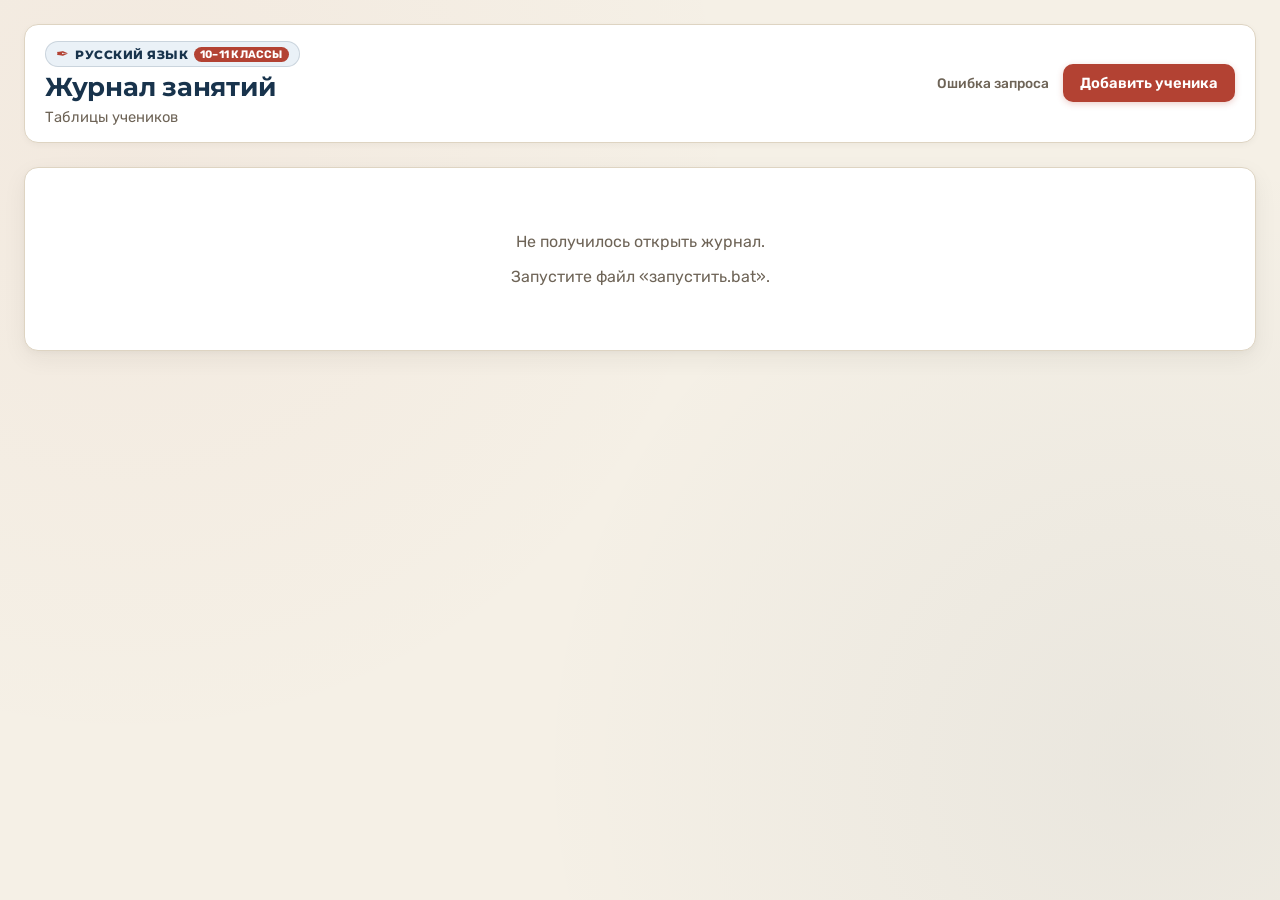
==== таблица для леонида/static/index.html @ 6e0a5f04 "Добавить полную копию журнала в папку «таблица для леонида» Экран взят с живого rusklasst.ru, сервер" ====
<!DOCTYPE html>
<html lang="ru">
  <head>
    <meta charset="UTF-8" />
    <meta name="viewport" content="width=device-width, initial-scale=1, viewport-fit=cover" />
    <title>Журнал занятий · Русский язык</title>
    <link rel="preconnect" href="https://fonts.googleapis.com" />
    <link rel="preconnect" href="https://fonts.gstatic.com" crossorigin />
    <link href="https://fonts.googleapis.com/css2?family=Montserrat:wght@500;600;700;800&family=Playfair+Display:ital,wght@0,600;0,700;1,600&family=Rubik:wght@400;500;600;700&display=swap" rel="stylesheet" />
    <link rel="stylesheet" href="styles.css?v=hide-share1" />
    <link rel="stylesheet" href="mobile.css?v=phone-cards1" />
    <link rel="stylesheet" href="practice-scales.css?v=2" />
  </head>
  <body>
    <div id="login-screen" class="login-screen hidden">
      <form id="login-form" class="login-card">
        <div class="brand-pill">
          <span class="brand-feather">✒</span>
          <span class="brand-name">РУССКИЙ ЯЗЫК</span>
          <span class="brand-tag">10–11 КЛАССЫ</span>
        </div>
        <h1>Вход в кабинет</h1>
        <p class="hint">Ученик: откройте ссылку педагога и введите логин с паролем. Появится только ваша таблица.</p>
        <label>
          Логин
          <input id="login-name" type="text" name="login" required maxlength="80" autocomplete="username" />
        </label>
        <label>
          Пароль
          <input id="login-password" type="password" name="password" required maxlength="80" autocomplete="current-password" />
        </label>
        <p id="login-error" class="error"></p>
        <button type="submit" class="primary-btn">Войти</button>
      </form>
    </div>

    <div id="app" class="hidden">
      <header class="topbar">
        <div class="topbar-left">
          <button id="back-btn" class="ghost-btn hidden" type="button">← К списку</button>
          <div class="brand-container">
            <div class="brand-pill">
              <span class="brand-feather">✒</span>
              <span class="brand-name">РУССКИЙ ЯЗЫК</span>
              <span class="brand-tag">10–11 КЛАССЫ</span>
            </div>
            <h1 id="page-title">Журнал занятий</h1>
            <p id="page-subtitle" class="subtitle">Таблицы учеников</p>
          </div>
        </div>
        <div class="topbar-right">
          <span id="save-status" class="save-status" aria-live="polite"></span>
          <div id="table-actions" class="hidden">
            <label class="template-switch hidden" id="template-wrap">
              Шаблон
              <select id="template-select">
                <option value="once">1 раз в неделю</option>
                <option value="twice">2 раза в неделю</option>
              </select>
            </label>
            <button id="add-row-btn" class="secondary-btn" type="button">В конец таблицы</button>
            <button id="settings-btn" class="secondary-btn hidden" type="button">Настройки</button>
          </div>
          <button id="preview-btn" class="secondary-btn hidden" type="button">Как видит ученик</button>
          <button id="exit-preview-btn" class="secondary-btn hidden" type="button">Вернуться к учителю</button>
          <button id="add-student-btn" class="primary-btn" type="button">Добавить ученика</button>
          <button id="logout-btn" class="secondary-btn hidden" type="button">Выйти</button>
        </div>
      </header>

      <div id="preview-banner" class="preview-banner hidden">
        Вы смотрите журнал глазами ученика: без кнопок педагога, без ключей и без правки таблицы.
        Ответы в заданиях сохраняются по-настоящему. Чтобы снова править темы и расписание, нажмите «Вернуться к учителю».
      </div>

      <div id="share-bar" class="share-bar hidden">
        <div class="share-text">
          <strong>Ссылка с телефона из любой сети</strong>
          <code id="share-url">Готовится… не закрывайте окно запуска</code>
          <p id="share-hint" class="hint">На телефоне вводите http://, не https://.</p>
        </div>
        <button id="copy-link-btn" class="secondary-btn" type="button">Копировать интернет-ссылку</button>
      </div>

      <main>
        <section id="list-view" class="view"></section>
        <section id="table-view" class="view hidden"></section>
        <section id="practice-view" class="view hidden"></section>
      </main>
    </div>

    <div id="modal" class="modal hidden" role="dialog" aria-labelledby="modal-title" aria-modal="true">
      <div class="modal-card">
        <h2 id="modal-title">Новый ученик</h2>
        <form id="student-form">
          <div id="create-fields">
            <label>
              Имя
              <input id="student-name" type="text" name="name" required maxlength="80" placeholder="Например, Рома" autocomplete="off" />
            </label>
            <fieldset>
              <legend>Как часто занимаемся</legend>
              <label class="radio">
                <input type="radio" name="template" value="once" checked />
                1 раз в неделю
              </label>
              <label class="radio">
                <input type="radio" name="template" value="twice" />
                2 раза в неделю
              </label>
            </fieldset>
            <fieldset>
              <legend>День и время — даты встанут до мая</legend>
              <label>
                Дата первого занятия
                <input id="start-date" type="date" name="startDate" required />
              </label>
              <label>
                День недели
                <select id="weekday-0" name="weekday0">
                  <option value="0">понедельник</option>
                  <option value="1">вторник</option>
                  <option value="2">среда</option>
                  <option value="3" selected>четверг</option>
                  <option value="4">пятница</option>
                  <option value="5">суббота</option>
                  <option value="6">воскресенье</option>
                </select>
              </label>
              <label>
                Время
                <input id="time-0" type="time" name="time0" value="16:00" required />
              </label>
              <div id="second-slot" class="hidden">
                <label>
                  Второй день недели
                  <select id="weekday-1" name="weekday1">
                    <option value="0">понедельник</option>
                    <option value="1" selected>вторник</option>
                    <option value="2">среда</option>
                    <option value="3">четверг</option>
                    <option value="4">пятница</option>
                    <option value="5">суббота</option>
                    <option value="6">воскресенье</option>
                  </select>
                </label>
                <label>
                  Второе время
                  <input id="time-1" type="time" name="time1" value="16:00" />
                </label>
              </div>
            </fieldset>
            <fieldset id="access-fields" class="hidden">
              <legend>Вход ученика</legend>
              <p class="hint">Логин: <strong id="settings-login"></strong></p>
              <button type="button" id="reset-password-btn" class="secondary-btn">Выдать новый пароль</button>
            </fieldset>
          </div>
          <div id="created-box" class="created-box hidden">
            <p id="created-lead">Сохраните эти данные и отправьте ученику. Пароль больше не покажется.</p>
            <pre id="created-creds"></pre>
            <button type="button" id="copy-creds-btn" class="secondary-btn">Скопировать для отправки</button>
          </div>
          <p id="modal-error" class="error"></p>
          <div class="modal-actions">
            <button type="button" id="cancel-modal" class="secondary-btn">Отмена</button>
            <button type="submit" id="create-submit" class="primary-btn">Создать таблицу</button>
          </div>
        </form>
      </div>
    </div>

    <div id="row-confirm" class="row-confirm hidden" role="alertdialog" aria-modal="true" aria-labelledby="row-confirm-text">
      <div class="row-confirm-card">
        <p id="row-confirm-text">Вы уверены, что хотите удалить эту строку?</p>
        <div class="row-confirm-actions">
          <button id="row-confirm-no" class="secondary-btn" type="button">Отмена</button>
          <button id="row-confirm-yes" class="danger-btn" type="button">Удалить</button>
        </div>
      </div>
    </div>

    
    <div id="logout-confirm" class="row-confirm hidden" role="alertdialog" aria-modal="true">
      <div class="row-confirm-card">
        <p>Вы уверены, что хотите выйти?</p>
        <div class="row-confirm-actions">
          <button id="logout-confirm-no" class="secondary-btn" type="button">Отмена</button>
          <button id="logout-confirm-yes" class="primary-btn" type="button">Выйти</button>
        </div>
      </div>
    </div>

    <script src="app.js?v=hide-share1"></script>
    <script src="delete-fix.js?v=2"></script>
      <script src="find-date.js?v=2"></script>
      <script src="practice-page.js?v=2"></script>
    <script src="practice-reveal.js?v=1"></script>
    <script src="practice-scales.js?v=2"></script>
      <script src="practice-lock.js?v=1"></script>
  </body>
</html>
---- таблица для леонида/static/styles.css ----
:root {
  --bg: #f5f0e6;
  --bg-gradient: radial-gradient(circle at 10% 15%, rgba(179, 66, 51, 0.04) 0%, transparent 45%),
                 radial-gradient(circle at 90% 85%, rgba(24, 51, 76, 0.05) 0%, transparent 45%);
  --card: #ffffff;
  --card-warm: #fcf9f2;
  --ink: #221d1b;
  --ink-heading: #18334c;
  --muted: #6e6457;
  --line: #ded4c2;
  --line-strong: #c4b69f;
  
  --navy: #18334c;
  --navy-hover: #224363;
  --navy-soft: #eaf1f7;
  
  --terracotta: #b34233;
  --terracotta-hover: #983325;
  --terracotta-soft: #faedea;
  
  --gold: #d49335;
  --gold-hover: #b87c26;
  --gold-soft: #fdf5e7;
  
  --green: #2a7a4c;
  --green-soft: #edf7f0;
  --danger: #b34233;
  --danger-hover: #8f291c;
  
  --shadow-sm: 0 2px 6px rgba(33, 28, 25, 0.04);
  --shadow: 0 8px 24px rgba(33, 28, 25, 0.06), 0 2px 6px rgba(33, 28, 25, 0.03);
  --shadow-lg: 0 16px 36px rgba(33, 28, 25, 0.1), 0 4px 12px rgba(33, 28, 25, 0.05);
  
  --radius-sm: 8px;
  --radius: 14px;
  --radius-lg: 18px;
}

* {
  box-sizing: border-box;
}

html,
body {
  margin: 0;
  min-height: 100%;
  background: var(--bg);
  background-image: var(--bg-gradient);
  background-attachment: fixed;
  color: var(--ink);
  font-family: "Rubik", "Segoe UI", -apple-system, system-ui, sans-serif;
  -webkit-font-smoothing: antialiased;
  -webkit-text-size-adjust: 100%;
  text-size-adjust: 100%;
  overflow-x: hidden;
}

body {
  padding: 24px;
  padding-top: max(24px, env(safe-area-inset-top));
  padding-right: max(24px, env(safe-area-inset-right));
  padding-bottom: max(24px, env(safe-area-inset-bottom));
  padding-left: max(24px, env(safe-area-inset-left));
}

#app {
  max-width: 1320px;
  margin: 0 auto;
}

/* TOPBAR */
.topbar {
  display: flex;
  justify-content: space-between;
  align-items: center;
  gap: 16px;
  margin-bottom: 24px;
  padding: 16px 20px;
  background: var(--card);
  border: 1px solid var(--line);
  border-radius: var(--radius);
  box-shadow: var(--shadow-sm);
}

.topbar-left,
.topbar-right {
  display: flex;
  align-items: center;
  gap: 14px;
}

.topbar-right {
  flex-wrap: wrap;
  justify-content: flex-end;
}

#table-actions {
  display: flex;
  flex-wrap: wrap;
  justify-content: flex-end;
  gap: 8px;
}

.brand-container {
  display: flex;
  flex-direction: column;
  gap: 3px;
}

.brand-pill {
  display: inline-flex;
  align-items: center;
  gap: 6px;
  width: fit-content;
  background: var(--navy-soft);
  border: 1px solid rgba(24, 51, 76, 0.15);
  padding: 3px 10px;
  border-radius: 20px;
  font-size: 0.76rem;
  font-weight: 700;
  letter-spacing: 0.04em;
  color: var(--navy);
  margin-bottom: 2px;
}

.brand-feather {
  color: var(--terracotta);
  font-size: 0.95rem;
}

.brand-name {
  font-family: "Montserrat", sans-serif;
  font-weight: 800;
}

.brand-tag {
  background: var(--terracotta);
  color: #fff;
  font-size: 0.68rem;
  padding: 1px 6px;
  border-radius: 10px;
  letter-spacing: 0.02em;
}

h1,
h2,
h3 {
  margin: 0;
  font-family: "Montserrat", "Rubik", sans-serif;
  font-weight: 700;
  color: var(--ink-heading);
  letter-spacing: -0.01em;
}

h1 {
  font-size: 1.6rem;
  line-height: 1.2;
  overflow-wrap: anywhere;
}

.subtitle {
  margin: 2px 0 0;
  color: var(--muted);
  font-size: 0.92rem;
  font-weight: 400;
  overflow-wrap: anywhere;
}

.hidden {
  display: none !important;
}

/* BUTTONS */
.primary-btn,
.secondary-btn,
.ghost-btn,
.danger-btn {
  font-family: "Rubik", sans-serif;
  font-size: 0.92rem;
  font-weight: 600;
  border-radius: 10px;
  padding: 9px 16px;
  cursor: pointer;
  transition: all 0.15s ease-in-out;
  display: inline-flex;
  align-items: center;
  justify-content: center;
  gap: 6px;
  border: 1px solid transparent;
}

.primary-btn {
  background: var(--terracotta);
  color: #ffffff;
  box-shadow: 0 2px 6px rgba(179, 66, 51, 0.25);
}

.primary-btn:hover {
  background: var(--terracotta-hover);
  box-shadow: 0 4px 10px rgba(179, 66, 51, 0.35);
  transform: translateY(-1px);
}

.primary-btn:active {
  transform: translateY(0);
}

.secondary-btn {
  background: #ffffff;
  color: var(--navy);
  border-color: var(--line);
  box-shadow: var(--shadow-sm);
}

.secondary-btn:hover {
  background: var(--card-warm);
  border-color: var(--navy);
  color: var(--navy-hover);
}

.secondary-btn:disabled {
  opacity: 0.48;
  cursor: not-allowed;
  transform: none;
}

.ghost-btn {
  background: transparent;
  color: var(--navy);
  padding: 6px 10px;
  border: 0;
  font-weight: 600;
}

.ghost-btn:hover {
  background: var(--navy-soft);
  color: var(--terracotta);
}

.danger-btn {
  background: transparent;
  color: var(--danger);
  border: 0;
  padding: 6px 10px;
}

.danger-btn:hover {
  background: var(--terracotta-soft);
  color: var(--danger-hover);
}

/* SAVE STATUS */
.save-status {
  color: var(--muted);
  font-size: 0.86rem;
  min-height: 1.2em;
  font-weight: 500;
}

.save-status:empty {
  display: none;
}

/* PREVIEW BANNER */
.preview-banner {
  background: var(--navy);
  color: #f7f3eb;
  border-radius: var(--radius);
  padding: 14px 18px;
  margin-bottom: 20px;
  font-size: 0.94rem;
  line-height: 1.5;
  border: 1px solid var(--gold);
  box-shadow: var(--shadow);
}

body.student-preview {
  background: #f7f4ed;
}

/* SHARE BAR — hidden: the live site already has rusklasst.ru */
.share-bar {
  display: none !important;
}

.share-text {
  flex: 1;
  min-width: 240px;
}

.share-bar code {
  display: block;
  margin-top: 6px;
  margin-bottom: 6px;
  padding: 6px 10px;
  background: var(--navy-soft);
  border: 1px solid rgba(24, 51, 76, 0.1);
  border-radius: 6px;
  word-break: break-all;
  white-space: pre-wrap;
  color: var(--navy);
  font-family: Consolas, monospace;
  font-size: 0.88rem;
}

.hint {
  margin: 6px 0 0;
  color: var(--muted);
  font-size: 0.85rem;
  line-height: 1.4;
}

/* CARDS */
.cards {
  display: grid;
  grid-template-columns: repeat(auto-fill, minmax(280px, 1fr));
  gap: 18px;
}

.card,
.empty-state {
  background: var(--card);
  border-radius: var(--radius);
  box-shadow: var(--shadow);
  border: 1px solid var(--line);
  transition: all 0.2s ease;
}

.card {
  padding: 20px;
  display: flex;
  flex-direction: column;
  gap: 16px;
}

.card:hover {
  transform: translateY(-3px);
  box-shadow: var(--shadow-lg);
  border-color: var(--line-strong);
}

.card-top {
  display: flex;
  gap: 14px;
  align-items: center;
}

.avatar {
  width: 48px;
  height: 48px;
  border-radius: 50%;
  background: var(--navy);
  color: #f7f3eb;
  border: 2px solid var(--gold);
  display: grid;
  place-items: center;
  font-family: "Playfair Display", Georgia, serif;
  font-weight: 700;
  font-size: 1.3rem;
  flex-shrink: 0;
  box-shadow: var(--shadow-sm);
}

.card h2 {
  font-size: 1.2rem;
  color: var(--ink-heading);
}

.badge {
  display: inline-block;
  margin-top: 4px;
  background: var(--gold-soft);
  color: var(--navy);
  border: 1px solid #ebd3a7;
  font-size: 0.78rem;
  font-weight: 600;
  padding: 3px 8px;
  border-radius: 12px;
}

.card-actions {
  display: flex;
  flex-wrap: wrap;
  gap: 8px;
  align-items: center;
  margin-top: auto;
  padding-top: 10px;
  border-top: 1px solid #f2ece1;
}

.empty-state {
  padding: 48px 24px;
  text-align: center;
  color: var(--muted);
  grid-column: 1 / -1;
}

/* SCHEDULE BAR */
.schedule-bar {
  display: flex;
  flex-wrap: wrap;
  gap: 12px 16px;
  align-items: end;
  background: var(--card);
  border: 1px solid var(--line);
  border-radius: var(--radius);
  padding: 16px 20px;
  margin-bottom: 18px;
  box-shadow: var(--shadow-sm);
}

.schedule-head {
  flex-basis: 100%;
  display: flex;
  flex-direction: column;
  gap: 4px;
}

.schedule-head strong {
  font-family: "Montserrat", sans-serif;
  color: var(--navy);
  font-size: 1rem;
}

.schedule-bar label {
  display: flex;
  flex-direction: column;
  gap: 6px;
  font-size: 0.86rem;
  font-weight: 600;
  color: var(--navy);
}

/* TABLE VIEW */
.table-wrap {
  background: var(--card);
  border-radius: var(--radius);
  box-shadow: var(--shadow);
  overflow: auto;
  border: 1px solid var(--line);
}

table {
  width: 100%;
  border-collapse: collapse;
  min-width: 1020px;
  font-size: 0.94rem;
}

th,
td {
  border: 1px solid var(--line);
  vertical-align: top;
}

th {
  position: sticky;
  top: 0;
  background: var(--navy);
  color: #f7f3eb;
  font-family: "Montserrat", sans-serif;
  font-weight: 700;
  font-size: 0.82rem;
  letter-spacing: 0.04em;
  text-transform: uppercase;
  text-align: left;
  padding: 14px 12px;
  z-index: 5;
  border-bottom: 2px solid var(--gold);
}

td {
  padding: 0;
  background: #ffffff;
  height: 1px;
  min-height: 96px;
  vertical-align: stretch;
  position: relative;
}

td.progress-cell {
  background: #faf7f0;
  min-width: 96px;
}

td input:not(.visually-hidden),
td textarea {
  display: block;
  width: 100%;
  border: 0;
  border-radius: 0;
  resize: none;
  background: transparent;
  padding: 12px;
  box-sizing: border-box;
  font-family: inherit;
  font-size: 0.93rem;
  color: var(--ink);
  line-height: 1.45;
}

tbody tr {
  height: 112px;
  transition: background-color 0.12s ease;
}

.teacher-table tbody tr {
  height: 148px;
}

.lesson-upcoming td {
  background: #fffdf6;
}

tbody tr.row-found td {
  background: #fff6df;
  box-shadow: inset 0 0 0 2px var(--gold);
}

.find-card {
  text-align: left;
}

.find-card p {
  text-align: center;
}

.find-card label {
  display: flex;
  flex-direction: column;
  gap: 8px;
  margin-bottom: 12px;
  font-size: 0.9rem;
  font-weight: 600;
  color: var(--navy);
}

.find-card input {
  width: 100%;
  min-height: 44px;
  box-sizing: border-box;
}

tbody tr:hover td {
  background-color: #fffefb;
}

.teacher-table .lesson-held td.col-date {
  background: var(--green-soft);
  box-shadow: inset 4px 0 0 var(--green);
}

.teacher-table .lesson-missed td.col-date {
  background: var(--terracotta-soft);
  box-shadow: inset 4px 0 0 var(--terracotta);
}

tbody tr.insert-gap {
  height: 28px;
}

.col-row-tools {
  width: 44px;
  min-width: 44px;
  text-align: center;
  background: #faf7f0;
  vertical-align: middle;
}

.row-delete {
  width: 28px;
  height: 28px;
  border: 0;
  border-radius: 8px;
  background: transparent;
  color: var(--muted);
  font: inherit;
  font-size: 1.25rem;
  line-height: 1;
  cursor: pointer;
  display: inline-flex;
  align-items: center;
  justify-content: center;
  transition: all 0.15s ease;
}

.row-delete:hover {
  background: var(--terracotta-soft);
  color: var(--danger);
  transform: scale(1.1);
}

.insert-gap td {
  height: 28px;
  min-height: 28px;
  padding: 0;
  border-left: 0;
  border-right: 0;
  background: #fbf7ee;
  text-align: left;
  vertical-align: middle;
}

.insert-lesson {
  width: 44px;
  height: 28px;
  border: 0;
  background: transparent;
  color: var(--terracotta);
  font: inherit;
  font-size: 1.3rem;
  font-weight: 700;
  line-height: 1;
  cursor: pointer;
  padding: 0;
  border-radius: 8px;
  opacity: 0.6;
  transition: all 0.15s ease;
  display: inline-flex;
  align-items: center;
  justify-content: center;
}

.insert-gap:hover .insert-lesson,
.insert-lesson:hover,
.insert-lesson:focus {
  opacity: 1;
  background: var(--terracotta-soft);
  color: var(--terracotta-hover);
  transform: scale(1.15);
}

tr.extra-lesson .col-date textarea {
  box-shadow: inset 0 0 0 1px rgba(176, 74, 58, 0.28);
}

textarea.cell-fill {
  position: absolute;
  inset: 0;
  width: 100%;
  height: 100%;
  min-height: 0;
  overflow: auto;
}

.date-cell {
  position: absolute;
  inset: 0;
  display: flex;
  flex-direction: column;
  min-width: 0;
}

.date-cell textarea.cell-fill {
  position: static;
  inset: auto;
  flex: 1 1 auto;
  height: auto;
  min-height: 32px;
  padding-bottom: 4px;
}

.date-cell-bottom {
  display: flex;
  flex-direction: column;
  flex: 0 0 auto;
  min-width: 0;
}

.lesson-status-controls {
  display: grid;
  grid-template-columns: 1fr 1fr;
  gap: 4px;
  padding: 0 7px 4px;
}

.lesson-status-btn {
  min-width: 0;
  border: 1px solid var(--line);
  border-radius: 6px;
  background: #fff;
  color: var(--muted);
  font: inherit;
  font-size: 0.68rem;
  font-weight: 700;
  line-height: 1;
  padding: 5px 3px;
  cursor: pointer;
}

.lesson-status-btn.status-held[aria-pressed="true"] {
  border-color: #83c99e;
  background: var(--green-soft);
  color: var(--green);
}

.lesson-status-btn.status-missed[aria-pressed="true"] {
  border-color: #e5a59c;
  background: var(--terracotta-soft);
  color: var(--terracotta);
}

.lesson-status-badge {
  margin: 0 8px 8px;
  border-radius: 6px;
  font-size: 0.7rem;
  font-weight: 700;
  line-height: 1.2;
  padding: 5px 7px;
  text-align: center;
}

.lesson-status-badge.status-held {
  background: var(--green-soft);
  color: var(--green);
}

.lesson-status-badge.status-missed {
  background: var(--terracotta-soft);
  color: var(--terracotta);
}

.date-row-tools {
  display: flex;
  justify-content: flex-start;
  align-items: center;
  gap: 4px;
  padding: 0 7px 7px;
  flex-shrink: 0;
}

.row-copy-btn,
.row-paste-btn {
  display: inline-flex;
  align-items: center;
  justify-content: center;
  width: 30px;
  height: 30px;
  padding: 0;
  border: 1px solid rgba(24, 51, 76, 0.28);
  border-radius: 8px;
  background: var(--navy-soft);
  color: var(--navy);
  cursor: pointer;
}

.row-copy-btn:hover,
.row-paste-btn:hover,
.row-copy-btn:focus-visible,
.row-paste-btn:focus-visible {
  border-color: var(--navy);
  background: var(--navy-soft);
  outline: none;
}

.row-paste-btn.is-disabled {
  opacity: 0.4;
}

.row-tool-icon {
  width: 15px;
  height: 15px;
  display: block;
  pointer-events: none;
}

td input:focus,
td textarea:focus,
input[type="text"]:focus,
input[type="date"]:focus,
input[type="time"]:focus,
select:focus,
textarea:focus {
  outline: 2px solid var(--gold);
  outline-offset: -2px;
  background: #fffdf5;
}

.col-row-tools { width: 44px; }

@media (min-width: 981px) {
  .col-date      { width: 12%; min-width: 124px; }
  .col-topic     { width: 16%; min-width: 140px; }
  .col-theory    { width: 16%; min-width: 140px; }
  .col-practice  { width: 14%; min-width: 130px; }
  .col-progress  { width: 9%;  min-width: 90px; }
  .col-homework  { width: 16%; min-width: 140px; }
  .col-comment   { width: 17%; min-width: 140px; }
}

.material-cell {
  position: absolute;
  inset: 0;
  display: flex;
  flex-direction: column;
  min-height: 0;
}

.material-cell textarea.cell-fill {
  position: absolute;
  inset: 0;
  padding-right: 32px;
  padding-bottom: 52px;
}

.material-tools {
  position: absolute;
  left: 8px;
  right: 32px;
  bottom: 6px;
  display: flex;
  flex-wrap: wrap;
  gap: 6px;
  align-items: center;
  max-width: calc(100% - 40px);
  max-height: 46%;
  overflow: auto;
}

.file-chip {
  display: inline-flex;
  align-items: center;
  gap: 4px;
  max-width: 100%;
  padding: 2px 8px 2px 10px;
  border-radius: 999px;
  background: var(--navy-soft);
}

.file-chip .file-open {
  overflow: hidden;
  text-overflow: ellipsis;
  white-space: nowrap;
  max-width: 148px;
  word-break: normal;
}

.file-chip .file-remove {
  flex: 0 0 22px;
  width: 22px;
  height: 22px;
  font-size: 1.15rem;
  font-weight: 700;
  line-height: 1;
}

.file-corner {
  position: absolute;
  top: 6px;
  right: 6px;
  z-index: 3;
  width: 24px;
  height: 24px;
  display: flex;
  align-items: center;
  justify-content: center;
  border-radius: 6px;
  color: var(--muted);
  cursor: pointer;
  background: rgba(255, 255, 255, 0.85);
  transition: all 0.15s ease;
}

.file-corner:hover {
  background: var(--navy-soft);
  color: var(--navy);
  transform: scale(1.1);
}

.file-corner-mark {
  font-size: 1.1rem;
  line-height: 1;
}

.attach-file-label {
  position: absolute;
  width: 1px;
  height: 1px;
  padding: 0;
  margin: -1px;
  overflow: hidden;
  clip: rect(0, 0, 0, 0);
  border: 0;
}

.attach-file-short {
  font-size: inherit;
  font-weight: inherit;
}

.file-open {
  color: var(--navy);
  font-weight: 600;
  font-size: 0.84rem;
  word-break: break-all;
  text-decoration: underline;
  text-underline-offset: 2px;
}

.file-open:hover {
  color: var(--terracotta);
}

.file-remove {
  background: transparent;
  border: 0;
  color: var(--muted);
  cursor: pointer;
  font: inherit;
  font-size: 0.82rem;
  padding: 0;
}

.file-remove:hover {
  color: var(--danger);
}

.student-material {
  padding: 12px;
  gap: 8px;
  display: flex;
  flex-direction: column;
  color: var(--ink);
  font-size: 0.93rem;
}

.material-text {
  white-space: normal;
  line-height: 1.45;
  color: var(--ink);
}

.student-material .lesson-status-badge {
  margin: 0;
  align-self: flex-start;
}

.student-material a {
  color: var(--navy);
  font-weight: 600;
  text-decoration: underline;
}

.student-material a:hover {
  color: var(--terracotta);
}

/* PRACTICE & PROGRESS CELLS */
.practice-cell,
.progress-cell {
  min-width: 110px;
  vertical-align: middle;
}

.practice-box,
.progress-swatch {
  position: relative;
  display: flex;
  flex-direction: column;
  justify-content: center;
  gap: 6px;
  padding: 10px;
  min-height: 88px;
  height: 100%;
  box-sizing: border-box;
}

.practice-box {
  padding-right: 10px;
  overflow: visible;
}

.practice-cell {
  overflow: visible;
}

.practice-box select,
.bank-picker-toggle {
  width: 100%;
  font-size: 0.88rem;
  padding: 6px 8px;
}

.bank-picker {
  position: relative;
  width: 100%;
  z-index: 6;
}

.bank-picker-toggle {
  display: flex;
  align-items: center;
  gap: 8px;
  min-height: 36px;
  text-align: left;
  background: #fff;
  border: 1px solid var(--line);
  border-radius: 8px;
  color: var(--navy);
  font: inherit;
  cursor: pointer;
}

.bank-picker-caret {
  flex: 0 0 auto;
  color: var(--muted);
  font-size: 0.75rem;
  line-height: 1;
}

.practice-actions {
  display: flex;
  flex-wrap: wrap;
  align-items: center;
  gap: 6px;
}

.practice-upload {
  display: inline-flex;
  align-items: center;
  gap: 4px;
  padding: 4px 8px;
  border-radius: 8px;
  background: var(--navy-soft);
  color: var(--navy);
  font-size: 0.8rem;
  font-weight: 700;
  cursor: pointer;
  max-width: 100%;
  box-sizing: border-box;
}

.practice-open-hint {
  border: 0;
  background: transparent;
  color: var(--muted);
  font: inherit;
  font-size: 0.84rem;
  padding: 0;
  cursor: pointer;
  text-decoration: underline;
  text-underline-offset: 2px;
}

.practice-actions .material-tools {
  position: static;
  left: auto;
  right: auto;
  bottom: auto;
  max-width: none;
}

.bank-picker-layer {
  position: fixed;
  inset: 0;
  z-index: 4000;
  background: transparent;
}

.bank-picker-menu {
  position: fixed;
  z-index: 4001;
  box-sizing: border-box;
  overflow: hidden;
  background: #ffffff;
  background-clip: padding-box;
  color: var(--navy);
  opacity: 1;
  isolation: isolate;
  border: 1px solid var(--line);
  border-radius: 10px;
  box-shadow: var(--shadow-lg);
  margin: 0;
  inset: auto;
}

.bank-picker-menu:not(.is-open) {
  display: none;
}

.bank-picker-menu.is-open {
  display: block;
  background: #ffffff;
}

.bank-picker-list {
  box-sizing: border-box;
  overflow-x: hidden;
  overflow-y: auto;
  background: #ffffff;
  padding: 6px;
}

.bank-picker-list > .bank-picker-choice {
  width: 100%;
  margin-bottom: 2px;
  background: #ffffff;
}

.bank-picker-row {
  display: flex;
  align-items: center;
  gap: 6px;
  min-width: 0;
  background: #ffffff;
}

.bank-picker-row.is-selected .bank-picker-choice {
  background: var(--navy-soft);
}

.bank-picker-choice {
  flex: 1 1 auto;
  min-width: 0;
  display: flex;
  align-items: center;
  text-align: left;
  background: #ffffff;
  border: 0;
  border-radius: 8px;
  color: var(--navy);
  font: inherit;
  font-size: 0.88rem;
  padding: 8px 10px;
  cursor: pointer;
}

.bank-picker-name {
  display: block;
  min-width: 0;
  flex: 1 1 auto;
  overflow: hidden;
  text-overflow: ellipsis;
  white-space: nowrap;
}

.bank-picker-choice:hover,
.bank-delete:hover {
  background: var(--terracotta-soft);
}

.bank-delete {
  position: relative;
  z-index: 2;
  flex: 0 0 32px;
  flex-shrink: 0;
  width: 32px;
  height: 32px;
  margin-left: 0;
  border: 0;
  background: #ffffff;
  color: var(--danger);
  font: inherit;
  font-size: 1.25rem;
  font-weight: 700;
  line-height: 1;
  border-radius: 8px;
  cursor: pointer;
  pointer-events: auto;
}

.practice-link {
  background: var(--navy-soft);
  border: 1px solid rgba(24, 51, 76, 0.2);
  border-radius: 8px;
  color: var(--navy);
  font: inherit;
  font-weight: 700;
  font-size: 0.86rem;
  cursor: pointer;
  text-align: center;
  padding: 6px 10px;
  transition: all 0.15s ease;
}

.practice-link:hover {
  background: var(--navy);
  color: #fff;
  border-color: var(--navy);
}

.progress-swatch {
  justify-content: center;
  align-items: center;
  font-weight: 800;
  font-size: 1.05rem;
  font-family: "Montserrat", sans-serif;
  letter-spacing: 0.02em;
}

.progress-red {
  background: #fbebe9;
  color: #8c2518;
  border-left: 4px solid #d94f3d;
}

.progress-yellow {
  background: #fdf6e7;
  color: #7a4f08;
  border-left: 4px solid #d49335;
}

.progress-light {
  background: #edf7f0;
  color: #19522e;
  border-left: 4px solid #57ad79;
}

.progress-dark {
  background: #236940;
  color: #ffffff;
}

.practice-toolbar {
  display: none;
}

.practice-toolbar h2 {
  margin: 0;
  font-family: "Playfair Display", serif;
  color: var(--ink-heading);
}

.practice-summary,
.practice-stats {
  margin: 0 0 16px;
  padding: 12px 16px;
  border-radius: 10px;
  box-shadow: none;
  border: 1px solid #fecaca;
  background: #fff5f5;
  color: #9b1c1c;
}

.practice-scales {
  display: none !important;
}

.practice-scale {
  display: flex;
  flex-direction: column;
  gap: 6px;
}

.scale-head {
  display: flex;
  justify-content: space-between;
  align-items: baseline;
  gap: 12px;
  font-size: 0.92rem;
}

.scale-head span {
  color: var(--muted);
  font-weight: 600;
}

.scale-head strong {
  color: var(--navy);
  font-weight: 700;
  text-align: right;
}

.scale-track {
  height: 12px;
  background: #efe8dc;
  border-radius: 999px;
  overflow: hidden;
}

.scale-fill {
  height: 100%;
  border-radius: 999px;
  min-width: 0;
  transition: width 0.2s ease;
}

.scale-fill.progress-red {
  background: #d94f3d;
}

.scale-fill.progress-yellow {
  background: #d49335;
}

.scale-fill.progress-light {
  background: #57ad79;
}

.scale-fill.progress-dark {
  background: #236940;
}

.scale-fill.scale-accuracy {
  background: var(--navy);
}

.practice-summary.progress-red,
.practice-stats.progress-red {
  background: #fff5f5;
  border-color: #fecaca;
  color: #9b1c1c;
}

.practice-summary.progress-yellow,
.practice-stats.progress-yellow {
  background: #fdf6e7;
  border-color: #fae0ad;
  color: #7a4f08;
}

.practice-summary.progress-light,
.practice-stats.progress-light {
  background: #edf7f0;
  border-color: #bce4ca;
  color: #19522e;
}

.practice-summary.progress-dark,
.practice-stats.progress-dark {
  background: #236940;
  border-color: #1a4f30;
  color: #ffffff;
}

.practice-summary .stats-text,
.practice-stats .stats-text {
  font-size: 1.02rem;
  font-weight: 700;
  margin: 0 0 4px;
}

.practice-summary .stats-hint,
.practice-stats .stats-hint {
  font-size: 0.92rem;
  font-weight: 400;
  margin: 0;
  opacity: 0.92;
  color: inherit;
}

.task-list {
  display: flex;
  flex-direction: column;
  gap: 16px;
}

.task-card {
  background: var(--card);
  border: 1px solid var(--line);
  border-radius: var(--radius);
  padding: 20px 22px;
  box-shadow: var(--shadow);
  transition: all 0.2s ease;
}

.task-card-top {
  display: flex;
  align-items: center;
  gap: 10px;
  margin-bottom: 12px;
}

.task-badge {
  background: var(--navy);
  color: #fff;
  border: 1px solid var(--gold);
  font-family: "Montserrat", sans-serif;
  font-weight: 800;
  font-size: 0.9rem;
  padding: 4px 12px;
  border-radius: 8px;
  letter-spacing: 0.04em;
}

.task-tag {
  background: var(--terracotta-soft);
  color: var(--terracotta);
  font-size: 0.78rem;
  font-weight: 700;
  padding: 3px 8px;
  border-radius: 6px;
  text-transform: uppercase;
  letter-spacing: 0.04em;
}

.task-prompt {
  font-size: 1.02rem;
  line-height: 1.5;
  color: var(--ink);
  margin: 0;
  white-space: pre-wrap;
}

.task-skip {
  display: block !important;
  height: 64px !important;
  min-height: 64px !important;
  margin: 0 !important;
  padding: 0 !important;
  border: 0 !important;
  line-height: 64px !important;
  font-size: 32px !important;
  overflow: hidden !important;
}

.task-options {
  margin: 0 0 16px;
  padding-top: 8px;
  padding-left: 24px;
  line-height: 1.6;
}

ul.task-options.task-phrases {
  list-style: none;
  padding-left: 0;
}

.task-options li {
  margin: 6px 0;
  font-size: 0.96rem;
}

.task-actions {
  display: flex;
  flex-wrap: wrap;
  gap: 10px 14px;
  align-items: center;
  padding-top: 14px;
  border-top: 1px solid #f2ece1;
}

.task-field-label {
  display: inline-flex;
  align-items: center;
  gap: 8px;
  font-size: 0.9rem;
  font-weight: 600;
  color: var(--navy);
}

.task-field-label input {
  padding: 8px 12px;
  border-radius: 8px;
  border: 1px solid var(--line);
  font: inherit;
  font-size: 0.95rem;
}

.task-card.ok {
  border-color: #57ad79;
  background: #f7fdf9;
}

.task-card.bad {
  border-color: #e57365;
  background: #fef8f7;
}

.task-card.saved {
  border-color: var(--gold);
}

.task-correct {
  margin: 12px 0 0;
  padding: 10px 12px;
  border-radius: 8px;
  background: #edf7f0;
  border: 1px solid #bce4ca;
  color: #19522e;
  font-weight: 600;
}

.task-correct strong {
  font-weight: 800;
  letter-spacing: 0.03em;
}

.task-locked {
  margin: 0;
  padding: 10px 12px;
  border-radius: 8px;
  background: #f4efe6;
  border: 1px solid #ded4c2;
  color: #5c564e;
  font-weight: 600;
}

.task-card.locked input[data-role="given"],
.task-card input[data-role="given"][readonly] {
  background: #f7f3ea;
  color: #3d3832;
  cursor: default;
}

.key-input {
  min-width: 100px;
}

/* MODALS & FORMS */
.modal,
.row-confirm {
  position: fixed;
  inset: 0;
  background: rgba(24, 51, 76, 0.45);
  backdrop-filter: blur(4px);
  display: grid;
  place-items: center;
  padding: 16px;
  z-index: 100;
}

#logout-confirm {
  z-index: 300;
}

.modal-card,
.row-confirm-card {
  width: min(520px, 100%);
  max-height: calc(100vh - 32px);
  overflow: auto;
  background: #ffffff;
  border-radius: var(--radius-lg);
  padding: 26px;
  box-shadow: var(--shadow-lg);
  border: 1px solid var(--line);
}

.row-confirm-card {
  width: min(440px, 100%);
  text-align: center;
}

.row-confirm-card p {
  margin: 0 0 20px;
  font-weight: 700;
  font-size: 1.1rem;
  line-height: 1.45;
  color: var(--ink-heading);
}

.row-confirm-actions {
  display: flex;
  justify-content: center;
  gap: 12px;
}

.row-confirm .danger-btn {
  background: var(--danger);
  color: #fff;
  border-radius: 10px;
  padding: 10px 18px;
  font-weight: 600;
}

.row-confirm .danger-btn:hover {
  background: var(--danger-hover);
}

.modal-card form,
.modal-card label,
fieldset {
  display: flex;
  flex-direction: column;
  gap: 8px;
}

fieldset {
  border: 1px solid var(--line);
  border-radius: 12px;
  margin: 14px 0;
  padding: 14px 16px;
  background: #fcfbf8;
}

legend {
  padding: 0 8px;
  color: var(--navy);
  font-weight: 700;
  font-size: 0.88rem;
}

.radio {
  flex-direction: row !important;
  align-items: center;
  gap: 8px;
  font-weight: 500;
}

.modal-actions {
  display: flex;
  justify-content: flex-end;
  gap: 10px;
  margin-top: 12px;
}

/* GENERAL INPUTS & FORMS */
.template-switch {
  display: flex;
  align-items: center;
  gap: 8px;
  color: var(--muted);
  font-size: 0.88rem;
  font-weight: 600;
}

.template-switch select,
input[type="text"],
input[type="password"],
input[type="date"],
input[type="time"],
select,
textarea {
  font: inherit;
  color: var(--ink);
  border: 1px solid var(--line);
  border-radius: 8px;
  padding: 8px 12px;
  background: #fff;
  transition: border-color 0.15s ease;
}

/* LOGIN SCREEN */
.login-screen {
  min-height: calc(100vh - 48px);
  display: grid;
  place-items: center;
}

.login-card {
  width: min(420px, 100%);
  background: var(--card);
  border-radius: var(--radius-lg);
  padding: 32px 28px;
  box-shadow: var(--shadow-lg);
  border: 1px solid var(--line);
  display: flex;
  flex-direction: column;
  gap: 14px;
}

.login-card h1 {
  font-size: 1.35rem;
}

.login-card label {
  display: flex;
  flex-direction: column;
  gap: 6px;
  font-weight: 600;
  color: var(--navy);
}

.login-card button {
  margin-top: 8px;
}

.card-login {
  display: none;
}

.created-box {
  display: flex;
  flex-direction: column;
  gap: 10px;
}

.created-lead {
  margin: 0;
  font-weight: 600;
  color: var(--navy);
  line-height: 1.4;
}

.created-box pre {
  background: var(--navy-soft);
  border: 1px solid var(--line);
  border-radius: 8px;
  padding: 12px;
  white-space: pre-wrap;
  font-family: Consolas, monospace;
  margin: 0;
}

.created-box .secondary-btn {
  align-self: flex-start;
}

.error {
  color: var(--danger);
  min-height: 1.2em;
  margin: 0;
  font-size: 0.88rem;
  font-weight: 500;
}

textarea[readonly] {
  background: #faf8f2;
  color: var(--muted);
}

.visually-hidden {
  position: absolute;
  width: 1px;
  height: 1px;
  padding: 0;
  margin: -1px;
  overflow: hidden;
  clip: rect(0, 0, 0, 0);
  border: 0;
}

/* RESPONSIVE: tablet */
@media (max-width: 1100px) {
  .table-wrap {
    -webkit-overflow-scrolling: touch;
  }

  .topbar-right {
    gap: 8px;
  }
}

/* RESPONSIVE: phone and tablet portrait — stacked cards, no overlap */
@media (max-width: 980px) {
  body {
    padding: 12px;
    padding-top: max(12px, env(safe-area-inset-top));
    padding-right: max(12px, env(safe-area-inset-right));
    padding-bottom: max(12px, env(safe-area-inset-bottom));
    padding-left: max(12px, env(safe-area-inset-left));
  }

  h1 {
    font-size: 1.28rem;
  }

  .subtitle {
    font-size: 0.86rem;
    line-height: 1.4;
  }

  input[type="text"],
  input[type="password"],
  input[type="date"],
  input[type="time"],
  select,
  textarea {
    font-size: 16px;
    max-width: 100%;
  }

  .topbar {
    flex-direction: column;
    align-items: stretch;
    gap: 12px;
    padding: 14px;
    margin-bottom: 14px;
  }

  .topbar-left,
  .topbar-right {
    flex-direction: column;
    align-items: stretch;
  }

  .topbar-right {
    display: grid;
    grid-template-columns: 1fr 1fr;
    gap: 8px;
  }

  .save-status {
    grid-column: 1 / -1;
    min-height: 0;
  }

  #table-actions {
    display: contents;
  }

  .topbar-right .primary-btn,
  .topbar-right .secondary-btn,
  .ghost-btn {
    width: 100%;
    min-height: 44px;
    justify-content: center;
  }

  .ghost-btn {
    padding: 10px 14px;
    background: var(--navy-soft);
    border-radius: 10px;
  }

  .preview-banner,
  .share-bar {
    flex-direction: column;
    padding: 12px 14px;
  }

  .share-bar .secondary-btn,
  .share-bar .primary-btn {
    width: 100%;
    min-height: 44px;
  }

  .cards {
    grid-template-columns: 1fr;
    gap: 12px;
  }

  .card-actions {
    display: grid;
    grid-template-columns: 1fr 1fr;
    gap: 8px;
  }

  .card-actions .primary-btn {
    grid-column: 1 / -1;
    min-height: 44px;
  }

  .card-actions .secondary-btn,
  .card-actions .danger-btn {
    min-height: 44px;
    width: 100%;
    justify-content: center;
    border: 1px solid var(--line);
    border-radius: 10px;
    padding: 10px 12px;
  }

  .login-screen {
    min-height: calc(100dvh - 24px);
    padding: 8px;
  }

  .login-card,
  .modal-card,
  .row-confirm-card {
    width: 100%;
    max-height: calc(100dvh - 24px);
    padding: 20px 16px;
  }

  .modal,
  .row-confirm {
    padding: 8px;
    align-items: start;
    padding-top: max(12px, env(safe-area-inset-top));
  }

  .modal-actions,
  .row-confirm-actions {
    flex-wrap: wrap;
  }

  .modal-actions button,
  .row-confirm-actions button {
    min-height: 44px;
    flex: 1 1 140px;
  }

  .table-wrap {
    overflow: visible;
    background: transparent;
    border: 0;
    box-shadow: none;
  }

  table {
    display: block;
    min-width: 0 !important;
    width: 100% !important;
    border: 0;
    font-size: 0.95rem;
  }

  thead {
    display: none;
  }

  tbody {
    display: flex;
    flex-direction: column;
    gap: 14px;
    width: 100%;
  }

  tbody tr {
    display: flex;
    flex-direction: column;
    align-items: stretch;
    width: 100%;
    max-width: 100%;
    height: auto;
    background: var(--card);
    border: 1px solid var(--line);
    border-radius: var(--radius);
    box-shadow: var(--shadow-sm);
    overflow: hidden;
    box-sizing: border-box;
  }

  tbody tr.lesson-upcoming::before,
  .lesson-cards tbody tr.lesson-upcoming::before {
    content: "Следующий урок";
    display: block;
    padding: 8px 14px;
    background: var(--gold-soft);
    color: var(--navy);
    font-family: "Montserrat", sans-serif;
    font-size: 0.72rem;
    font-weight: 700;
    letter-spacing: 0.05em;
    text-transform: uppercase;
  }

  tbody tr:hover td {
    background: transparent;
  }

  td,
  td.col-date,
  td.col-topic,
  td.col-theory,
  td.col-practice,
  td.col-progress,
  td.col-homework,
  td.col-comment,
  td.col-row-tools {
    display: grid;
    grid-template-columns: minmax(7rem, 34%) minmax(0, 1fr);
    gap: 8px 12px;
    align-items: start;
    width: 100% !important;
    max-width: 100% !important;
    min-width: 0 !important;
    flex: 0 0 auto;
    height: auto !important;
    min-height: 0;
    padding: 12px 14px;
    border: 0;
    border-bottom: 1px solid var(--line);
    background: #fff;
    position: relative;
    box-sizing: border-box;
  }

  td:last-child {
    border-bottom: 0;
  }

  td::before {
    content: attr(data-label);
    font-family: "Montserrat", sans-serif;
    font-size: 0.68rem;
    font-weight: 700;
    letter-spacing: 0.05em;
    text-transform: uppercase;
    color: var(--navy);
    padding-top: 6px;
    line-height: 1.3;
  }

  td.col-row-tools {
    grid-template-columns: 1fr auto;
    background: #f7f1e6;
    align-items: center;
    padding: 10px 14px;
  }

  td.col-date {
    background: var(--navy-soft);
  }

  textarea.cell-fill,
  .material-cell,
  .material-cell textarea.cell-fill {
    position: static;
    inset: auto;
    width: 100%;
    max-width: 100%;
    height: auto;
    min-height: 48px;
    padding: 8px 10px;
    border: 1px solid var(--line);
    border-radius: 8px;
    background: #fff;
    box-sizing: border-box;
  }

  td.col-date textarea.cell-fill {
    min-height: 44px;
    white-space: nowrap;
    overflow-x: auto;
    font-variant-numeric: tabular-nums;
  }

  .material-cell {
    display: flex;
    flex-direction: column;
    gap: 8px;
    min-width: 0;
  }

  .material-cell.student-material {
    border: 0;
    background: transparent;
    min-height: 0;
    padding: 0;
  }

  .material-cell textarea.cell-fill {
    padding-right: 10px;
    padding-bottom: 8px;
  }

  .material-tools {
    position: static;
    left: auto;
    right: auto;
    bottom: auto;
    max-width: none;
    width: 100%;
  }

  .file-chip,
  .file-chip .file-open {
    max-width: 100%;
  }

  .file-corner,
  .practice-upload {
    position: static;
    display: inline-flex;
    width: 100%;
    max-width: 100%;
    min-width: 0;
    height: auto;
    min-height: 44px;
    padding: 10px 14px;
    gap: 8px;
    overflow: visible;
    align-self: stretch;
    align-items: center;
    justify-content: center;
    box-sizing: border-box;
    background: var(--navy-soft);
    color: var(--navy);
    border-radius: 10px;
    transform: none;
  }

  .file-corner:hover,
  .practice-upload:hover {
    transform: none;
  }

  .file-corner .attach-file-label,
  .practice-upload .attach-file-label {
    position: static;
    width: auto;
    height: auto;
    margin: 0;
    overflow: visible;
    clip: auto;
    font-size: 0.88rem;
    font-weight: 700;
    line-height: 1.2;
    white-space: nowrap;
  }

  .attach-file-short {
    display: none;
  }

  .practice-box,
  .progress-swatch {
    position: static;
    min-height: 0;
    height: auto;
    padding: 0;
    gap: 8px;
  }

  .practice-box {
    padding-right: 0;
    width: 100%;
    max-width: 100%;
  }

  .practice-box .file-corner {
    position: static;
  }

  .practice-actions,
  .bank-picker {
    display: flex;
    flex-direction: column;
    align-items: stretch;
    width: 100%;
    max-width: 100%;
    min-width: 0;
  }

  .bank-picker-toggle,
  .practice-open-hint,
  .practice-link {
    width: 100%;
    max-width: 100%;
    min-height: 44px;
    box-sizing: border-box;
  }

  .practice-open-hint {
    text-align: center;
    padding: 10px 12px;
    border-radius: 10px;
    background: var(--navy-soft);
    text-decoration: none;
  }

  .practice-link,
  .progress-swatch {
    min-height: 44px;
  }

  .progress-cell {
    background: #fff;
  }

  .student-material {
    padding: 0;
  }

  tbody tr.insert-gap {
    height: auto;
    background: transparent;
    border: 0;
    box-shadow: none;
    overflow: visible;
  }

  .insert-gap td {
    display: flex;
    grid-template-columns: none;
    justify-content: center;
    align-items: center;
    height: 40px;
    min-height: 40px;
    padding: 0;
    background: transparent;
    border: 0;
  }

  .insert-gap td::before {
    content: none;
  }

  .insert-lesson {
    width: 100%;
    height: 40px;
    opacity: 0.85;
    background: #fbf7ee;
    border: 1px dashed var(--line-strong);
    border-radius: 10px;
  }

  .row-delete {
    width: 40px;
    height: 40px;
  }

  .task-card {
    padding: 16px;
  }

  .task-actions,
  .task-field-label {
    flex-direction: column;
    align-items: stretch;
    width: 100%;
  }

  .task-field-label input,
  .key-input,
  .task-actions .primary-btn,
  .task-actions .secondary-btn {
    width: 100%;
    min-height: 44px;
  }

  .practice-summary,
  .practice-stats {
    padding: 12px 14px;
  }
}

@media (min-width: 561px) and (max-width: 980px) {
  .cards {
    grid-template-columns: repeat(2, minmax(0, 1fr));
  }
}

@media (max-width: 560px) {
  .topbar-right {
    grid-template-columns: 1fr;
  }

  td,
  td.col-date,
  td.col-topic,
  td.col-theory,
  td.col-practice,
  td.col-progress,
  td.col-homework,
  td.col-comment {
    grid-template-columns: 1fr !important;
    gap: 6px;
  }

  td::before {
    padding-top: 0;
  }

  .card-actions {
    grid-template-columns: 1fr;
  }

  .card-actions .primary-btn {
    grid-column: auto;
  }

  .brand-pill {
    flex-wrap: wrap;
  }
}
---- таблица для леонида/static/mobile.css ----
/* Телефон и планшет: карточки на всю ширину, без узкого столбика слева. */
@media (max-width: 980px) {
  #list-view.hidden,
  #table-view.hidden,
  #practice-view.hidden {
    display: none !important;
  }

  #table-view:not(.hidden) .table-wrap,
  .table-wrap,
  .lesson-cards,
  table,
  .lesson-cards table,
  tbody,
  .lesson-cards tbody {
    display: block !important;
    width: 100% !important;
    max-width: 100% !important;
    min-width: 0 !important;
    box-sizing: border-box !important;
  }

  .table-wrap,
  .lesson-cards {
    overflow: visible !important;
    background: transparent !important;
    border: 0 !important;
    box-shadow: none !important;
  }

  table thead,
  .lesson-cards thead {
    display: none !important;
  }

  tbody,
  .lesson-cards tbody {
    display: flex !important;
    flex-direction: column !important;
    gap: 14px !important;
  }

  tbody tr,
  .lesson-cards tbody tr {
    display: flex !important;
    flex-direction: column !important;
    align-items: stretch !important;
    width: 100% !important;
    max-width: 100% !important;
    height: auto !important;
    background: #fff !important;
    border: 1px solid #ded4c2 !important;
    border-radius: 14px !important;
    box-shadow: 0 2px 6px rgba(33, 28, 25, 0.04) !important;
    overflow: hidden !important;
    box-sizing: border-box !important;
  }

  tbody tr.lesson-upcoming::before,
  .lesson-cards tbody tr.lesson-upcoming::before {
    content: "Следующий урок" !important;
    display: block !important;
    width: 100% !important;
    box-sizing: border-box !important;
    padding: 8px 14px !important;
    background: #fdf5e7 !important;
    color: #18334c !important;
    font-size: 0.72rem !important;
    font-weight: 700 !important;
    letter-spacing: 0.05em !important;
    text-transform: uppercase !important;
  }

  td,
  td.col-date,
  td.col-topic,
  td.col-theory,
  td.col-practice,
  td.col-progress,
  td.col-homework,
  td.col-comment,
  td.col-row-tools,
  .lesson-cards td {
    display: grid !important;
    grid-template-columns: minmax(7rem, 38%) minmax(0, 1fr) !important;
    gap: 8px 12px !important;
    width: 100% !important;
    max-width: 100% !important;
    min-width: 0 !important;
    flex: 0 0 auto !important;
    height: auto !important;
    min-height: 0 !important;
    padding: 12px 14px !important;
    margin: 0 !important;
    border: 0 !important;
    border-bottom: 1px solid #ded4c2 !important;
    box-sizing: border-box !important;
  }

  td:last-child,
  .lesson-cards td:last-child {
    border-bottom: 0 !important;
  }

  td textarea,
  td input:not(.visually-hidden),
  .cell-fill,
  .material-cell,
  .material-cell textarea,
  .practice-box,
  .progress-swatch {
    position: static !important;
    inset: auto !important;
    width: 100% !important;
    max-width: 100% !important;
    min-width: 0 !important;
    height: auto !important;
    box-sizing: border-box !important;
  }

  td input.visually-hidden,
  .visually-hidden {
    position: absolute !important;
    width: 1px !important;
    height: 1px !important;
    padding: 0 !important;
    margin: -1px !important;
    overflow: hidden !important;
    clip: rect(0, 0, 0, 0) !important;
    inset: auto !important;
    border: 0 !important;
  }

  td.col-date textarea,
  td.col-date .cell-fill {
    min-height: 44px !important;
    white-space: nowrap !important;
    overflow-x: auto !important;
  }

  td.col-date .date-cell {
    position: static !important;
    inset: auto !important;
    display: flex !important;
    flex-direction: column !important;
    width: 100% !important;
    min-width: 0 !important;
  }

  td.col-date .lesson-status-controls {
    padding: 7px 0 0 !important;
  }

  td.col-date .lesson-status-btn {
    min-height: 36px;
    font-size: 0.76rem;
  }

  td.col-date .lesson-status-badge {
    margin: 7px 0 0;
  }

  td.col-date .date-cell-bottom {
    width: 100%;
  }

  td.col-date .date-row-tools {
    padding: 6px 0 0 !important;
    justify-content: flex-start !important;
  }

  td.col-date .row-copy-btn,
  td.col-date .row-paste-btn {
    width: 36px;
    height: 36px;
  }

  .material-tools {
    position: static !important;
    width: 100% !important;
    max-width: 100% !important;
    min-width: 0 !important;
    height: auto !important;
    overflow: visible !important;
    box-sizing: border-box !important;
  }

  .file-corner,
  .practice-upload {
    position: static !important;
    display: inline-flex !important;
    align-items: center !important;
    justify-content: center !important;
    gap: 8px !important;
    width: 100% !important;
    max-width: 100% !important;
    min-width: 0 !important;
    height: auto !important;
    min-height: 44px !important;
    padding: 10px 14px !important;
    overflow: visible !important;
    align-self: stretch !important;
    box-sizing: border-box !important;
  }

  .file-corner .attach-file-label,
  .practice-upload .attach-file-label {
    position: static !important;
    width: auto !important;
    height: auto !important;
    margin: 0 !important;
    padding: 0 !important;
    overflow: visible !important;
    clip: auto !important;
    white-space: nowrap !important;
  }

  .attach-file-short {
    display: none !important;
  }

  .practice-actions,
  .bank-picker {
    display: flex !important;
    flex-direction: column !important;
    align-items: stretch !important;
    width: 100% !important;
    max-width: 100% !important;
    min-width: 0 !important;
    gap: 8px !important;
  }

  .bank-picker-toggle,
  .practice-open-hint,
  .practice-link {
    width: 100% !important;
    max-width: 100% !important;
    min-height: 44px !important;
  }

  .material-cell.student-material {
    border: 0 !important;
    background: transparent !important;
    min-height: 0 !important;
    padding: 0 !important;
  }

  tbody tr.insert-gap,
  .lesson-cards tbody tr.insert-gap {
    overflow: visible !important;
    background: transparent !important;
    border: 0 !important;
    box-shadow: none !important;
  }

  .insert-gap td {
    display: flex !important;
    grid-template-columns: none !important;
    border: 0 !important;
    background: transparent !important;
  }
}

@media (max-width: 560px) {
  td,
  td.col-date,
  td.col-topic,
  td.col-theory,
  td.col-practice,
  td.col-progress,
  td.col-homework,
  td.col-comment,
  .lesson-cards td {
    grid-template-columns: 1fr !important;
  }
}

#list-view.hidden,
#table-view.hidden,
#practice-view.hidden {
  display: none !important;
}

#practice-view:not(.hidden) {
  display: block !important;
}

@media (max-width: 980px) {
  body.practice-open {
    overflow: hidden;
  }

  body.practice-open #table-view,
  body.practice-open #list-view,
  body.practice-open .share-bar,
  body.practice-open .preview-banner,
  body.practice-open .topbar {
    display: none !important;
  }

  #practice-view:not(.hidden) {
    position: fixed;
    inset: 0;
    z-index: 180;
    overflow: auto;
    overflow-anchor: none;
    background: #f5f0e6;
    padding: 12px;
    padding-top: max(12px, env(safe-area-inset-top));
    padding-bottom: max(12px, env(safe-area-inset-bottom));
    box-sizing: border-box;
  }

  .practice-toolbar {
    position: sticky;
    top: 0;
    z-index: 2;
    display: flex;
    flex-direction: column;
    gap: 8px;
    margin: -12px -12px 14px;
    padding: 12px;
    background: #f5f0e6;
  }

  .practice-toolbar .practice-back {
    width: 100%;
    min-height: 44px;
  }

  .practice-toolbar h2 {
    margin: 0;
    font-size: 1.15rem;
    color: #18334c;
  }
}
---- таблица для леонида/static/practice-scales.css ----
.practice-scales {
  display: none !important;
}

.practice-scale {
  display: flex;
  flex-direction: column;
  gap: 6px;
}

.scale-head {
  display: flex;
  justify-content: space-between;
  align-items: baseline;
  gap: 12px;
  font-size: 0.92rem;
}

.scale-head span {
  color: #7a7168;
  font-weight: 600;
}

.scale-head strong {
  color: #18334c;
  font-weight: 700;
  text-align: right;
}

.scale-track {
  height: 12px;
  background: #efe8dc;
  border-radius: 999px;
  overflow: hidden;
}

.scale-fill {
  height: 100%;
  border-radius: 999px;
  min-width: 0;
  transition: width 0.2s ease;
}

.scale-fill.progress-red {
  background: #d94f3d;
}

.scale-fill.progress-yellow {
  background: #d49335;
}

.scale-fill.progress-light {
  background: #57ad79;
}

.scale-fill.progress-dark {
  background: #236940;
}

.scale-fill.scale-accuracy {
  background: #18334c;
}

.practice-scales .stats-hint {
  font-size: 0.88rem;
  margin: 0;
  color: #7a7168;
}

.task-correct {
  margin: 12px 0 0;
  padding: 10px 12px;
  border-radius: 8px;
  background: #edf7f0;
  border: 1px solid #bce4ca;
  color: #19522e;
  font-weight: 600;
}

.task-correct strong {
  font-weight: 800;
  letter-spacing: 0.03em;
}

.task-locked {
  margin: 0;
  padding: 10px 12px;
  border-radius: 8px;
  background: #f4efe6;
  border: 1px solid #ded4c2;
  color: #5c564e;
  font-weight: 600;
}

.task-card.locked input[data-role="given"],
.task-card input[data-role="given"][readonly] {
  background: #f7f3ea;
  color: #3d3832;
  cursor: default;
}

@media (max-width: 980px) {
  .practice-scales {
    padding: 14px;
  }
}
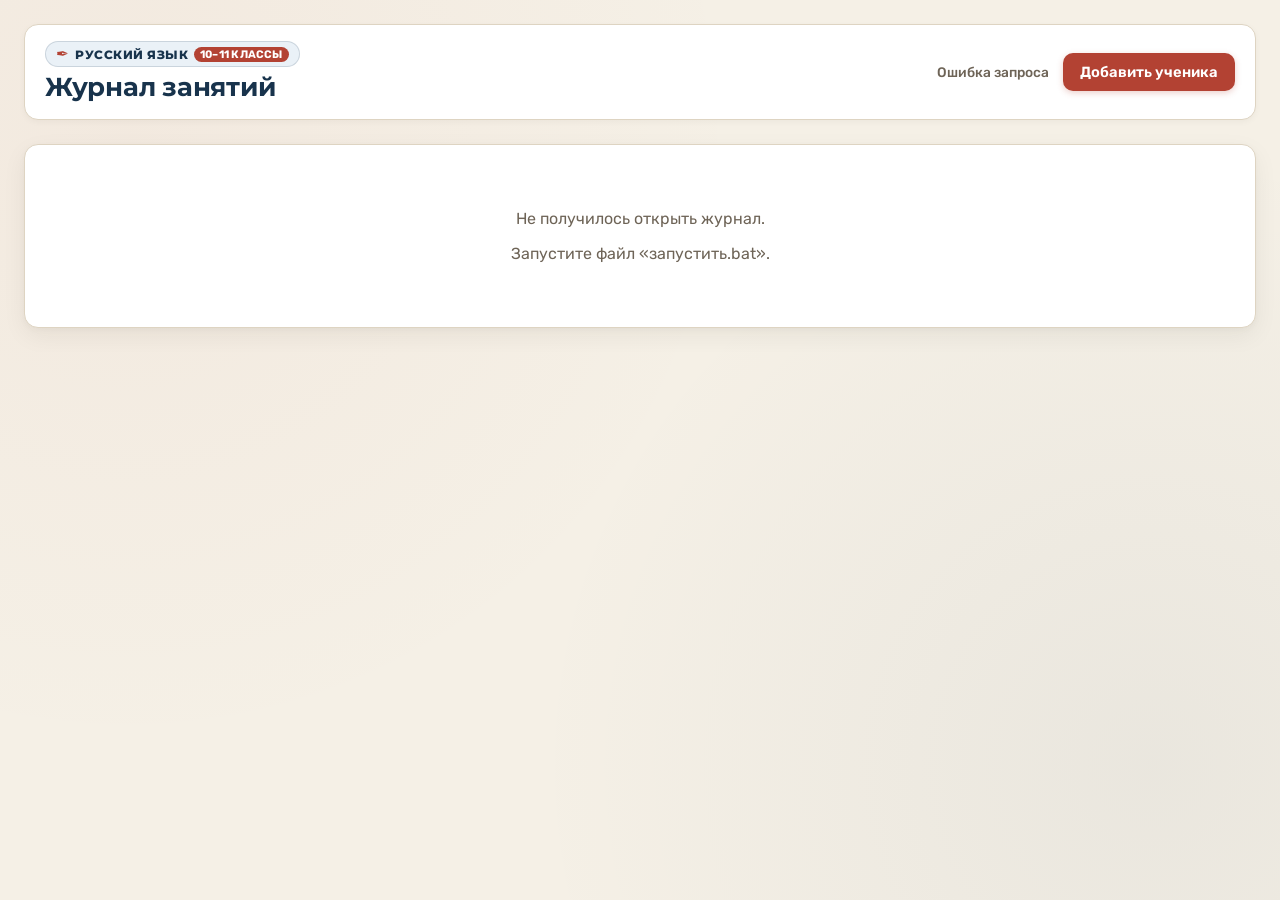
==== commit 07e9bf32: "Добавить снимок журнала для Леонида без учеников Ромы Отдельная папка «таблица для леонида»: актуаль" ====
--- a/таблица для леонида/static/index.html
+++ b/таблица для леонида/static/index.html
@@ -7,8 +7,8 @@
     <link rel="preconnect" href="https://fonts.googleapis.com" />
     <link rel="preconnect" href="https://fonts.gstatic.com" crossorigin />
     <link href="https://fonts.googleapis.com/css2?family=Montserrat:wght@500;600;700;800&family=Playfair+Display:ital,wght@0,600;0,700;1,600&family=Rubik:wght@400;500;600;700&display=swap" rel="stylesheet" />
-    <link rel="stylesheet" href="styles.css?v=hide-share1" />
-    <link rel="stylesheet" href="mobile.css?v=phone-cards1" />
+    <link rel="stylesheet" href="styles.css?v=ege123-2" />
+    <link rel="stylesheet" href="mobile.css?v=ege123-2" />
     <link rel="stylesheet" href="practice-scales.css?v=2" />
   </head>
   <body>
@@ -39,18 +39,30 @@
         <div class="topbar-left">
           <button id="back-btn" class="ghost-btn hidden" type="button">← К списку</button>
           <div class="brand-container">
-            <div class="brand-pill">
+            <div class="brand-pill" id="brand-pill">
               <span class="brand-feather">✒</span>
               <span class="brand-name">РУССКИЙ ЯЗЫК</span>
-              <span class="brand-tag">10–11 КЛАССЫ</span>
+              <span class="brand-tag" id="brand-tag">10–11 КЛАССЫ</span>
             </div>
             <h1 id="page-title">Журнал занятий</h1>
-            <p id="page-subtitle" class="subtitle">Таблицы учеников</p>
+            <p id="page-subtitle" class="subtitle hidden"></p>
           </div>
         </div>
         <div class="topbar-right">
           <span id="save-status" class="save-status" aria-live="polite"></span>
           <div id="table-actions" class="hidden">
+            <div id="table-actions-top" class="table-actions-row">
+              <button id="preview-btn" class="secondary-btn hidden" type="button">Как видит ученик</button>
+              <button id="exit-preview-btn" class="secondary-btn hidden" type="button">Вернуться к учителю</button>
+              <div id="find-wrap" class="find-wrap">
+                <button id="find-row-btn" class="secondary-btn" type="button">Найти</button>
+              </div>
+              <button id="settings-btn" class="secondary-btn hidden" type="button">Настройки</button>
+            </div>
+            <div id="table-actions-bottom" class="table-actions-row">
+              <button id="copy-table-btn" class="secondary-btn hidden" type="button">Копировать таблицу</button>
+              <button id="paste-table-btn" class="secondary-btn hidden" type="button" disabled>Вставить таблицу</button>
+            </div>
             <label class="template-switch hidden" id="template-wrap">
               Шаблон
               <select id="template-select">
@@ -58,11 +70,7 @@
                 <option value="twice">2 раза в неделю</option>
               </select>
             </label>
-            <button id="add-row-btn" class="secondary-btn" type="button">В конец таблицы</button>
-            <button id="settings-btn" class="secondary-btn hidden" type="button">Настройки</button>
-          </div>
-          <button id="preview-btn" class="secondary-btn hidden" type="button">Как видит ученик</button>
-          <button id="exit-preview-btn" class="secondary-btn hidden" type="button">Вернуться к учителю</button>
+          </div>
           <button id="add-student-btn" class="primary-btn" type="button">Добавить ученика</button>
           <button id="logout-btn" class="secondary-btn hidden" type="button">Выйти</button>
         </div>
@@ -98,6 +106,10 @@
               Имя
               <input id="student-name" type="text" name="name" required maxlength="80" placeholder="Например, Рома" autocomplete="off" />
             </label>
+            <label>
+              Класс
+              <input id="student-grade" type="text" name="grade" required maxlength="24" placeholder="например 10" autocomplete="off" />
+            </label>
             <fieldset>
               <legend>Как часто занимаемся</legend>
               <label class="radio">
@@ -110,10 +122,14 @@
               </label>
             </fieldset>
             <fieldset>
-              <legend>День и время — даты встанут до мая</legend>
+              <legend>День и время — даты встанут до последнего занятия</legend>
               <label>
                 Дата первого занятия
                 <input id="start-date" type="date" name="startDate" required />
+              </label>
+              <label id="end-date-field">
+                Дата последнего занятия
+                <input id="end-date" type="date" name="endDate" required />
               </label>
               <label>
                 День недели
@@ -180,10 +196,9 @@
       </div>
     </div>
 
-    
-    <div id="logout-confirm" class="row-confirm hidden" role="alertdialog" aria-modal="true">
+    <div id="logout-confirm" class="row-confirm hidden" role="alertdialog" aria-modal="true" aria-labelledby="logout-confirm-text">
       <div class="row-confirm-card">
-        <p>Вы уверены, что хотите выйти?</p>
+        <p id="logout-confirm-text">Вы уверены, что хотите выйти?</p>
         <div class="row-confirm-actions">
           <button id="logout-confirm-no" class="secondary-btn" type="button">Отмена</button>
           <button id="logout-confirm-yes" class="primary-btn" type="button">Выйти</button>
@@ -191,12 +206,26 @@
       </div>
     </div>
 
-    <script src="app.js?v=hide-share1"></script>
-    <script src="delete-fix.js?v=2"></script>
-      <script src="find-date.js?v=2"></script>
-      <script src="practice-page.js?v=2"></script>
+    <div id="find-dialog" class="row-confirm hidden" role="dialog" aria-modal="true" aria-labelledby="find-dialog-title">
+      <form id="find-form" class="row-confirm-card find-card">
+        <p id="find-dialog-title">Найти строку по дате</p>
+        <label>
+          Дата урока
+          <input id="find-date" type="text" name="findDate" inputmode="decimal" maxlength="20" placeholder="например 10.09.2026" autocomplete="off" />
+        </label>
+        <p id="find-error" class="error"></p>
+        <div class="row-confirm-actions">
+          <button id="find-cancel" class="secondary-btn" type="button">Отмена</button>
+          <button class="primary-btn" type="submit">Найти</button>
+        </div>
+      </form>
+    </div>
+
+    <script src="app.js?v=ege123-2"></script>
+    <script src="find-date.js?v=class-bar1"></script>
+    <script src="practice-page.js?v=2"></script>
+    <script src="practice-scales.js?v=2"></script>
     <script src="practice-reveal.js?v=1"></script>
-    <script src="practice-scales.js?v=2"></script>
-      <script src="practice-lock.js?v=1"></script>
+    <script src="practice-lock.js?v=1"></script>
   </body>
 </html>
--- a/таблица для леонида/static/styles.css
+++ b/таблица для леонида/static/styles.css
@@ -89,16 +89,85 @@
   gap: 14px;
 }
 
+.topbar-left {
+  min-width: 0;
+}
+
+#back-btn {
+  white-space: nowrap;
+  flex: 0 0 auto;
+}
+
 .topbar-right {
   flex-wrap: wrap;
   justify-content: flex-end;
 }
 
+body.table-open .topbar {
+  display: grid;
+  grid-template-columns: auto minmax(0, 1fr) auto;
+  align-items: center;
+}
+
+body.table-open .topbar-left {
+  display: contents;
+}
+
+body.table-open #back-btn {
+  align-self: center;
+}
+
+body.table-open .brand-container {
+  align-self: start;
+  justify-self: start;
+  min-width: 0;
+}
+
+body.table-open .topbar-right {
+  align-self: start;
+  justify-self: end;
+}
+
+body.table-open .brand-container #page-title {
+  order: 1;
+}
+
+body.table-open .brand-container .brand-pill {
+  order: 2;
+  margin-top: 4px;
+  margin-bottom: 0;
+}
+
+body.table-open .brand-container #page-subtitle {
+  order: 3;
+}
+
 #table-actions {
   display: flex;
-  flex-wrap: wrap;
+  flex-direction: column;
+  align-items: flex-end;
+  gap: 8px;
+}
+
+.table-actions-row {
+  display: flex;
+  flex-wrap: nowrap;
   justify-content: flex-end;
+  align-items: stretch;
   gap: 8px;
+}
+
+.table-actions-row .secondary-btn {
+  white-space: nowrap;
+}
+
+.find-wrap {
+  display: inline-flex;
+  align-items: stretch;
+}
+
+.find-wrap .secondary-btn {
+  width: 100%;
 }
 
 .brand-container {
@@ -167,6 +236,10 @@
 }
 
 .hidden {
+  display: none !important;
+}
+
+body.practice-open #page-subtitle {
   display: none !important;
 }
 
@@ -472,10 +545,11 @@
 td {
   padding: 0;
   background: #ffffff;
-  height: 1px;
+  height: auto;
   min-height: 96px;
-  vertical-align: stretch;
+  vertical-align: top;
   position: relative;
+  overflow: visible;
 }
 
 td.progress-cell {
@@ -483,7 +557,7 @@
   min-width: 96px;
 }
 
-td input:not(.visually-hidden),
+td input:not(.visually-hidden):not(.file-pick),
 td textarea {
   display: block;
   width: 100%;
@@ -500,12 +574,14 @@
 }
 
 tbody tr {
-  height: 112px;
+  height: auto;
+  min-height: 112px;
   transition: background-color 0.12s ease;
 }
 
 .teacher-table tbody tr {
-  height: 148px;
+  height: auto;
+  min-height: 148px;
 }
 
 .lesson-upcoming td {
@@ -555,8 +631,10 @@
   box-shadow: inset 4px 0 0 var(--terracotta);
 }
 
-tbody tr.insert-gap {
+tbody tr.insert-gap,
+.teacher-table tbody tr.insert-gap {
   height: 28px;
+  min-height: 28px;
 }
 
 .col-row-tools {
@@ -789,40 +867,50 @@
 }
 
 .material-cell {
-  position: absolute;
-  inset: 0;
+  position: relative;
   display: flex;
   flex-direction: column;
-  min-height: 0;
+  min-height: 96px;
+  height: auto;
+  box-sizing: border-box;
 }
 
 .material-cell textarea.cell-fill {
-  position: absolute;
-  inset: 0;
+  position: static;
+  inset: auto;
+  flex: 1 1 auto;
+  width: 100%;
+  height: auto;
+  min-height: 44px;
   padding-right: 32px;
-  padding-bottom: 52px;
+  padding-bottom: 8px;
 }
 
 .material-tools {
-  position: absolute;
-  left: 8px;
-  right: 32px;
-  bottom: 6px;
-  display: flex;
-  flex-wrap: wrap;
+  position: relative;
+  left: auto;
+  right: auto;
+  bottom: auto;
+  z-index: 4;
+  display: flex;
+  flex-direction: column;
+  flex-wrap: nowrap;
   gap: 6px;
-  align-items: center;
-  max-width: calc(100% - 40px);
-  max-height: 46%;
-  overflow: auto;
+  align-items: flex-start;
+  width: auto;
+  max-width: calc(100% - 16px);
+  max-height: none;
+  overflow: visible;
+  padding: 0 10px 10px;
+  pointer-events: auto;
 }
 
 .file-chip {
   display: inline-flex;
   align-items: center;
-  gap: 4px;
+  gap: 2px;
   max-width: 100%;
-  padding: 2px 8px 2px 10px;
+  padding: 3px 6px 3px 10px;
   border-radius: 999px;
   background: var(--navy-soft);
 }
@@ -835,13 +923,28 @@
   word-break: normal;
 }
 
+.file-remove::after,
+.file-chip .file-remove::after {
+  content: none !important;
+  display: none !important;
+}
+
 .file-chip .file-remove {
   flex: 0 0 22px;
   width: 22px;
   height: 22px;
-  font-size: 1.15rem;
+  min-width: 22px;
+  min-height: 22px;
+  padding: 0 !important;
+  margin: 0;
+  border: 0 !important;
+  border-radius: 0;
+  background: transparent !important;
+  box-shadow: none !important;
+  font-size: 1.15rem !important;
   font-weight: 700;
   line-height: 1;
+  color: var(--muted);
 }
 
 .file-corner {
@@ -859,6 +962,7 @@
   cursor: pointer;
   background: rgba(255, 255, 255, 0.85);
   transition: all 0.15s ease;
+  overflow: hidden;
 }
 
 .file-corner:hover {
@@ -924,6 +1028,16 @@
   font-size: 0.93rem;
 }
 
+.material-cell.student-material {
+  align-items: flex-start;
+  min-height: 96px;
+  overflow: visible;
+}
+
+.student-material .material-text {
+  align-self: stretch;
+}
+
 .material-text {
   white-space: normal;
   line-height: 1.45;
@@ -933,6 +1047,14 @@
 .student-material .lesson-status-badge {
   margin: 0;
   align-self: flex-start;
+}
+
+.student-material .file-chip {
+  display: inline-flex;
+}
+
+.student-material .file-chip .file-remove {
+  display: none;
 }
 
 .student-material a {
@@ -1016,6 +1138,7 @@
 }
 
 .practice-upload {
+  position: relative;
   display: inline-flex;
   align-items: center;
   gap: 4px;
@@ -1028,6 +1151,20 @@
   cursor: pointer;
   max-width: 100%;
   box-sizing: border-box;
+  overflow: hidden;
+}
+
+.file-pick {
+  position: absolute;
+  inset: 0;
+  width: 100%;
+  height: 100%;
+  opacity: 0;
+  margin: 0;
+  padding: 0;
+  border: 0;
+  cursor: pointer;
+  font-size: 0;
 }
 
 .practice-open-hint {
@@ -1047,7 +1184,11 @@
   left: auto;
   right: auto;
   bottom: auto;
+  flex-direction: row;
+  flex-wrap: wrap;
+  align-items: center;
   max-width: none;
+  padding: 0;
 }
 
 .bank-picker-layer {
@@ -1392,6 +1533,10 @@
   white-space: pre-wrap;
 }
 
+.task-prompt-flow {
+  white-space: normal;
+}
+
 .task-skip {
   display: block !important;
   height: 64px !important;
@@ -1402,6 +1547,13 @@
   line-height: 64px !important;
   font-size: 32px !important;
   overflow: hidden !important;
+}
+
+.task-skip-tight {
+  height: 16px !important;
+  min-height: 16px !important;
+  line-height: 16px !important;
+  font-size: 16px !important;
 }
 
 .task-options {
@@ -1710,6 +1862,10 @@
   border: 0;
 }
 
+body.is-busy {
+  cursor: progress;
+}
+
 /* RESPONSIVE: tablet */
 @media (max-width: 1100px) {
   .table-wrap {
@@ -1753,9 +1909,15 @@
   .topbar {
     flex-direction: column;
     align-items: stretch;
+    display: flex;
     gap: 12px;
     padding: 14px;
     margin-bottom: 14px;
+  }
+
+  body.table-open .topbar {
+    display: flex;
+    grid-template-columns: none;
   }
 
   .topbar-left,
@@ -1764,6 +1926,22 @@
     align-items: stretch;
   }
 
+  body.table-open .topbar-left {
+    display: flex;
+    flex-direction: column;
+    align-items: stretch;
+  }
+
+  body.table-open #back-btn {
+    align-self: stretch;
+  }
+
+  body.table-open .brand-container,
+  body.table-open .topbar-right {
+    align-self: stretch;
+    justify-self: stretch;
+  }
+
   .topbar-right {
     display: grid;
     grid-template-columns: 1fr 1fr;
@@ -1776,7 +1954,35 @@
   }
 
   #table-actions {
-    display: contents;
+    grid-column: 1 / -1;
+    display: flex;
+    flex-direction: column;
+    align-items: stretch;
+    width: 100%;
+    gap: 8px;
+  }
+
+  .table-actions-row {
+    display: flex;
+    flex-wrap: nowrap;
+    width: 100%;
+    gap: 8px;
+  }
+
+  #table-actions-top > *,
+  #table-actions-bottom > * {
+    flex: 1 1 0;
+    min-width: 0;
+  }
+
+  #table-actions .secondary-btn,
+  .find-wrap .secondary-btn {
+    width: 100%;
+    justify-content: center;
+    text-align: center;
+    white-space: normal;
+    padding-left: 8px;
+    padding-right: 8px;
   }
 
   .topbar-right .primary-btn,
@@ -1791,6 +1997,7 @@
     padding: 10px 14px;
     background: var(--navy-soft);
     border-radius: 10px;
+    white-space: nowrap;
   }
 
   .preview-banner,
@@ -1812,7 +2019,7 @@
 
   .card-actions {
     display: grid;
-    grid-template-columns: 1fr 1fr;
+    grid-template-columns: 1fr;
     gap: 8px;
   }
 
@@ -2024,6 +2231,8 @@
     bottom: auto;
     max-width: none;
     width: 100%;
+    max-height: none;
+    overflow: visible;
   }
 
   .file-chip,
@@ -2033,7 +2242,7 @@
 
   .file-corner,
   .practice-upload {
-    position: static;
+    position: relative;
     display: inline-flex;
     width: 100%;
     max-width: 100%;
@@ -2042,7 +2251,7 @@
     min-height: 44px;
     padding: 10px 14px;
     gap: 8px;
-    overflow: visible;
+    overflow: hidden;
     align-self: stretch;
     align-items: center;
     justify-content: center;
--- a/таблица для леонида/static/mobile.css
+++ b/таблица для леонида/static/mobile.css
@@ -103,7 +103,7 @@
   }
 
   td textarea,
-  td input:not(.visually-hidden),
+  td input:not(.visually-hidden):not(.file-pick),
   .cell-fill,
   .material-cell,
   .material-cell textarea,
@@ -181,13 +181,14 @@
     max-width: 100% !important;
     min-width: 0 !important;
     height: auto !important;
+    max-height: none !important;
     overflow: visible !important;
     box-sizing: border-box !important;
   }
 
   .file-corner,
   .practice-upload {
-    position: static !important;
+    position: relative !important;
     display: inline-flex !important;
     align-items: center !important;
     justify-content: center !important;
@@ -198,9 +199,23 @@
     height: auto !important;
     min-height: 44px !important;
     padding: 10px 14px !important;
-    overflow: visible !important;
+    overflow: hidden !important;
     align-self: stretch !important;
     box-sizing: border-box !important;
+  }
+
+  td input.file-pick,
+  .file-pick {
+    position: absolute !important;
+    inset: 0 !important;
+    width: 100% !important;
+    height: 100% !important;
+    opacity: 0 !important;
+    margin: 0 !important;
+    padding: 0 !important;
+    clip: auto !important;
+    overflow: hidden !important;
+    cursor: pointer !important;
   }
 
   .file-corner .attach-file-label,
